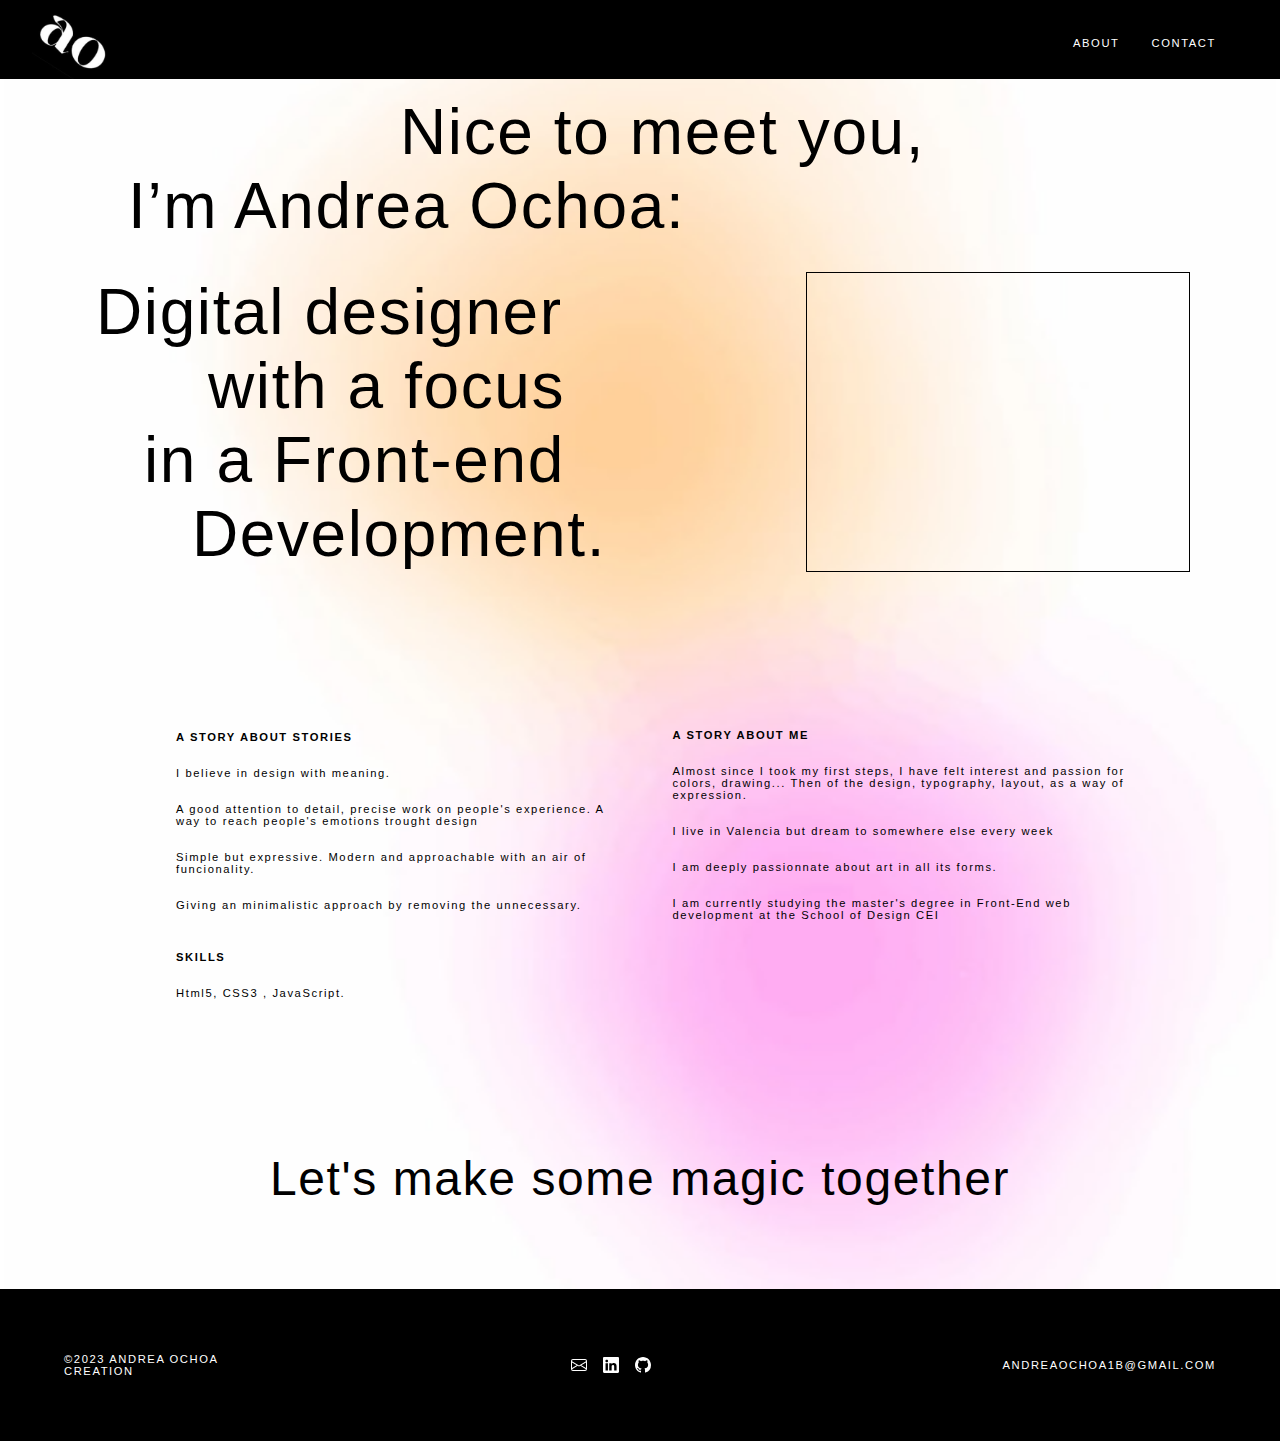
==== about.html @ 0daac9e3 "Initial commit" ====
<!DOCTYPE html>
<html lang="en">

<head>
    <meta charset="UTF-8">
    <meta name="viewport" content="width=device-width, initial-scale=1.0">
    <link href="https://fonts.cdnfonts.com/css/harmond-font-family" rel="stylesheet">
    <link href="https://fonts.cdnfonts.com/css/futura-std-4" rel="stylesheet">
    <link rel="stylesheet" href="css/about.css">
    <title>About</title>
</head>

<body>
    <header class="header">
        <span class="header__span">
            <a class="header__a" href="http://127.0.0.1:5500/index.html" title="Ir a inicio">
                <img class="header__img" src="assets/logo_ao.jpg" alt="Logo">
            </a>
        </span>
        <nav class="header__nav">
            <ul class="header__ul">
                <li class="header__li">
                    <a class="header__a" href="about.html" title="Ir a about">About</a>
                </li>
                <li class="header__li">
                    <a class="header__a" href="contact.html" title="Ir a contact">Contact</a>
                </li>
            </ul>
        </nav>
    </header>
    <main class="main">
        <div class="hero">
            <div class="hero__wrapper">
                <p class="hero__p">
                    <span class="hero__span">Nice to meet you,</span>
                </p>
                <p class="hero__p">
                    <span class="hero__span">I’m Andrea Ochoa:</span>
                </p>
                <p class="hero__p">
                    <span class="hero__span">Digital designer</span>
                </p>
                <p class="hero__p">
                    <span class="hero__span">with a focus</span>
                </p>
                <p class="hero__p">
                    <span class="hero__span"> in a Front-end</span>
                </p>
                <p class="hero__p">
                    <span class="hero__span">Development.</span>
                </p>
            </div>
            <div class="imagen__portfolio"></div>
            <div class="about">
                <div class="about__left">
                    <h1 class="left__h1">A Story about Stories</h1>
                    <p class="left__p">I believe in design with meaning.</p>
                    <p class="left__p">A good attention to detail, precise work on people's experience. A way to reach people's emotions trought design</p>
                    <p class="left__p">Simple but expressive. Modern and approachable with an air of funcionality.</p>
                    <p class="left__p">Giving an minimalistic approach by removing the unnecessary.</p>
                    <h2 class="left__h2">Skills</h2>
                    <p class="left__p">Html5, CSS3 , JavaScript.</p>
                </div>
                <div class="about__right">
                    <h3 class="right__h3">A Story about me</h3>
                    <p class="right__p">Almost since I took my first steps, I have felt interest and passion for colors, drawing... Then of the design, typography, layout, as a way of expression.</p>
                    <p class="right__p">I live in Valencia but dream to somewhere else every week</p>
                    <p class="right__p">I am deeply passionnate about art in all its forms.</p>
                    <p class="right__p">I am currently studying the master's degree in Front-End web development at the School of Design CEI</p>
                </div>
            </div>
            <a class="contacto__a" href="contact.html" title="Ir a contacto">
                <h4 class="contacto__h4">Let's make some magic together</h4>
            </a>
        </div> 
    </main>
    <footer class="footer">
        <div class="footer__firma">
            <h3>©2023 Andrea Ochoa</h3>
            <span>creation</span>
        </div>
        <div class="footer__rrss">
            <ul class="footer__ul">
                <li class="footer__li">
                    <a href="" class="footer__a">
                        <svg class="footer__svg" xmlns="http://www.w3.org/2000/svg" width="16" height="16" fill="currentColor"  viewBox="0 0 16 16">
                            <path d="M0 4a2 2 0 0 1 2-2h12a2 2 0 0 1 2 2v8a2 2 0 0 1-2 2H2a2 2 0 0 1-2-2zm2-1a1 1 0 0 0-1 1v.217l7 4.2 7-4.2V4a1 1 0 0 0-1-1zm13 2.383-4.708 2.825L15 11.105zm-.034 6.876-5.64-3.471L8 9.583l-1.326-.795-5.64 3.47A1 1 0 0 0 2 13h12a1 1 0 0 0 .966-.741M1 11.105l4.708-2.897L1 5.383z"/>
                        </svg>
                    </a>
                </li>
                <li class="footer__li">
                    <a href="" class="footer__a">
                        <svg class="footer__svg" xmlns="http://www.w3.org/2000/svg" width="16" height="16" fill="currentColor" viewBox="0 0 16 16">
                            <path d="M0 1.146C0 .513.526 0 1.175 0h13.65C15.474 0 16 .513 16 1.146v13.708c0 .633-.526 1.146-1.175 1.146H1.175C.526 16 0 15.487 0 14.854V1.146zm4.943 12.248V6.169H2.542v7.225h2.401m-1.2-8.212c.837 0 1.358-.554 1.358-1.248-.015-.709-.52-1.248-1.342-1.248-.822 0-1.359.54-1.359 1.248 0 .694.521 1.248 1.327 1.248h.016zm4.908 8.212V9.359c0-.216.016-.432.08-.586.173-.431.568-.878 1.232-.878.869 0 1.216.662 1.216 1.634v3.865h2.401V9.25c0-2.22-1.184-3.252-2.764-3.252-1.274 0-1.845.7-2.165 1.193v.025h-.016a5.54 5.54 0 0 1 .016-.025V6.169h-2.4c.03.678 0 7.225 0 7.225h2.4"/>
                        </svg>
                    </a>
                </li>
                <li class="footer__li">
                    <a href="" class="footer__a">
                        <svg class="footer__svg" xmlns="http://www.w3.org/2000/svg" width="16" height="16" fill="currentColor" viewBox="0 0 16 16">
                            <path d="M8 0C3.58 0 0 3.58 0 8c0 3.54 2.29 6.53 5.47 7.59.4.07.55-.17.55-.38 0-.19-.01-.82-.01-1.49-2.01.37-2.53-.49-2.69-.94-.09-.23-.48-.94-.82-1.13-.28-.15-.68-.52-.01-.53.63-.01 1.08.58 1.23.82.72 1.21 1.87.87 2.33.66.07-.52.28-.87.51-1.07-1.78-.2-3.64-.89-3.64-3.95 0-.87.31-1.59.82-2.15-.08-.2-.36-1.02.08-2.12 0 0 .67-.21 2.2.82.64-.18 1.32-.27 2-.27.68 0 1.36.09 2 .27 1.53-1.04 2.2-.82 2.2-.82.44 1.1.16 1.92.08 2.12.51.56.82 1.27.82 2.15 0 3.07-1.87 3.75-3.65 3.95.29.25.54.73.54 1.48 0 1.07-.01 1.93-.01 2.2 0 .21.15.46.55.38A8.012 8.012 0 0 0 16 8c0-4.42-3.58-8-8-8"/>
                        </svg>
                    </a>
            </ul>
        </div>
        <div class="footer__contacto">
            <span>andreaochoa1b@gmail.com</span>
        </div>
    </footer>

</body>

</html>
---- css/about.css ----
/* Normalizar / Reset */
*{
    margin:0;
    padding: 0;
    border:0;
    box-sizing: border-box;
}
li{
    list-style: none;
}
html{
    
    font-size: 100%;
}
h1 , h2 , h3 , h4 , h5 , h6 , p , strong{
    font-weight: inherit;
    font-size: inherit;
    font-style: normal;
}
img , svg , picture, video {
    display: block;
    width: 100%;
    max-width: 100%;
}
form , input , button , textarea , select, option{
    font-size: inherit;
    font-family: inherit;
    background-color: transparent;
}
a{
    color:inherit;
    text-decoration: none;
}
body{
    font-family: 'Futura Std', sans-serif;
    font-size: .7rem;
    letter-spacing: .1rem;
}
body::-webkit-scrollbar{
    width: .75rem;
}
body::-webkit-scrollbar-track{
    background-color: rgb(242, 168, 216);
}
body::-webkit-scrollbar-thumb{
    background-color: rgb(226, 100, 182);
    border-radius: 6px;
}
.header{
    width: 100%;
    background-color: black;
    display: flex;
    flex-flow: row nowrap;
    justify-content: space-between;
    align-items: center;

    padding: 0rem 4rem 0 0;
    padding-left: 2rem;
    padding-top: .5rem;
}
.header__img{
    width: 5rem;

}
.header__ul{
    display: flex;
    flex-flow: row nowrap;
    justify-content: center;
    align-items: center;
    gap: 2rem;
    text-transform: uppercase;
    color: white;
}
.hero{
    width: 100%;
    position: relative;

    min-height: 100vh;
    background-image: url(../assets/fondo_luz.jpg);
    background-repeat:repeat;
    background-position: left;
    background-size: cover;
}
.hero__wrapper{
    width: 85%;
    font-family: 'Harmond', sans-serif;
    font-size: 4rem;
    margin: auto;
    padding-top: 1rem;

}
.hero__p{
    overflow: hidden;
    animation: line 1s ease both;
}
.hero__p:nth-child(1){ 
    animation-delay: 0.1s;
    margin-left: 19rem;
}
.hero__p:nth-child(2){
    animation-delay: 0.5s;
    margin-left: 2rem;
}
.hero__p:nth-child(3){
    animation-delay: .9s;
    margin-top: 2rem;
}
.hero__p:nth-child(4){
    animation-delay: 1.3s;
    margin-left: 7rem;
}
.hero__p:nth-child(5){
    animation-delay: 1.7s;
    margin-left: 3rem;
}
.hero__p:nth-child(6){
    animation-delay: 2s;
    margin-left: 6rem;
}
.imagen__portfolio{
    width: 30%;
    min-height: 300px;
    border: 1px solid black;

    position: absolute;
    right: 7%;
    top:16%;

    animation: aparecer 3s ease 1 both;
}
.about{
    width: 80%;
    display: flex;
    flex-flow: row nowrap;
    justify-content: center;
    align-items: center;
    margin: auto;

    padding-top: 3rem;
    gap: 2rem;
}
.about__left{
    width: 50%;
    padding: 1rem;
    padding-top: 6rem;
    padding-left: 3rem;
}
.left__h1{
    text-transform: uppercase;
    font-weight: bold;
    padding: 1rem 0 1.5rem 0;  
}
.left__p{
    padding-bottom: 1.5rem;  
}
.left__h2{
    text-transform: uppercase;
    font-weight: bold;
    padding: 1rem 0 1.5rem 0;
}
.about__right{
    width: 50%;
    padding: 1rem;
    
}
.right__h3{
    text-transform: uppercase;
    font-weight: bold;
    padding: 1rem 0 1.5rem 0;
    
}
.right__p{
    padding-bottom: 1.5rem;     
}
.contacto__a{
    font-family: 'Harmond', sans-serif;
    font-size: 3rem;
    display: flex;
    flex-flow: row nowrap;
    justify-content: center;
    align-items: center;

    padding: 7rem 0 5rem 0;
}
.contacto__h4::after{
    content: '';
    display: block;
    width: 100%;
    height: .1875rem;
    background-color: black;

    transform: scaleX(0);
    transform-origin: bottom right;
    transition: transform 1s ease-out;
}
.contacto__h4:hover::after{
    transform: scaleX(1);
    transform-origin: bottom left;
}
.footer{
    width: 100%;
    background-color: black;
    padding: 4rem;
    color: white;
    text-transform: uppercase;

    display: flex;
    flex-flow: row nowrap;
    justify-content: space-between;
    align-items: center;
}
.footer__ul{
    display: flex;
    flex-flow: row nowrap;
    justify-content: center;
    align-items: center;
    gap: 1rem;
}
.footer__svg{
    width: 1rem;
    height: 1rem;
    
}


@keyframes line{
    from { transform: translateY(100%);
    opacity: 0;}
    to {transform: translateY(0%);
    opacity: 1;}
}
@keyframes aparecer{
    from{ transform: translateX(100%);}
    to{ transform: translatex(0%);}
}
@media ( max-width:1200px){
    .hero__wrapper{
        font-size: 3.5rem;
    }
}
@media ( max-width:1040px){
    .hero__wrapper{
        font-size: 3rem;
    }
}
@media ( max-width:960px){
    .hero__wrapper{
        font-size: 2rem;
    }
}
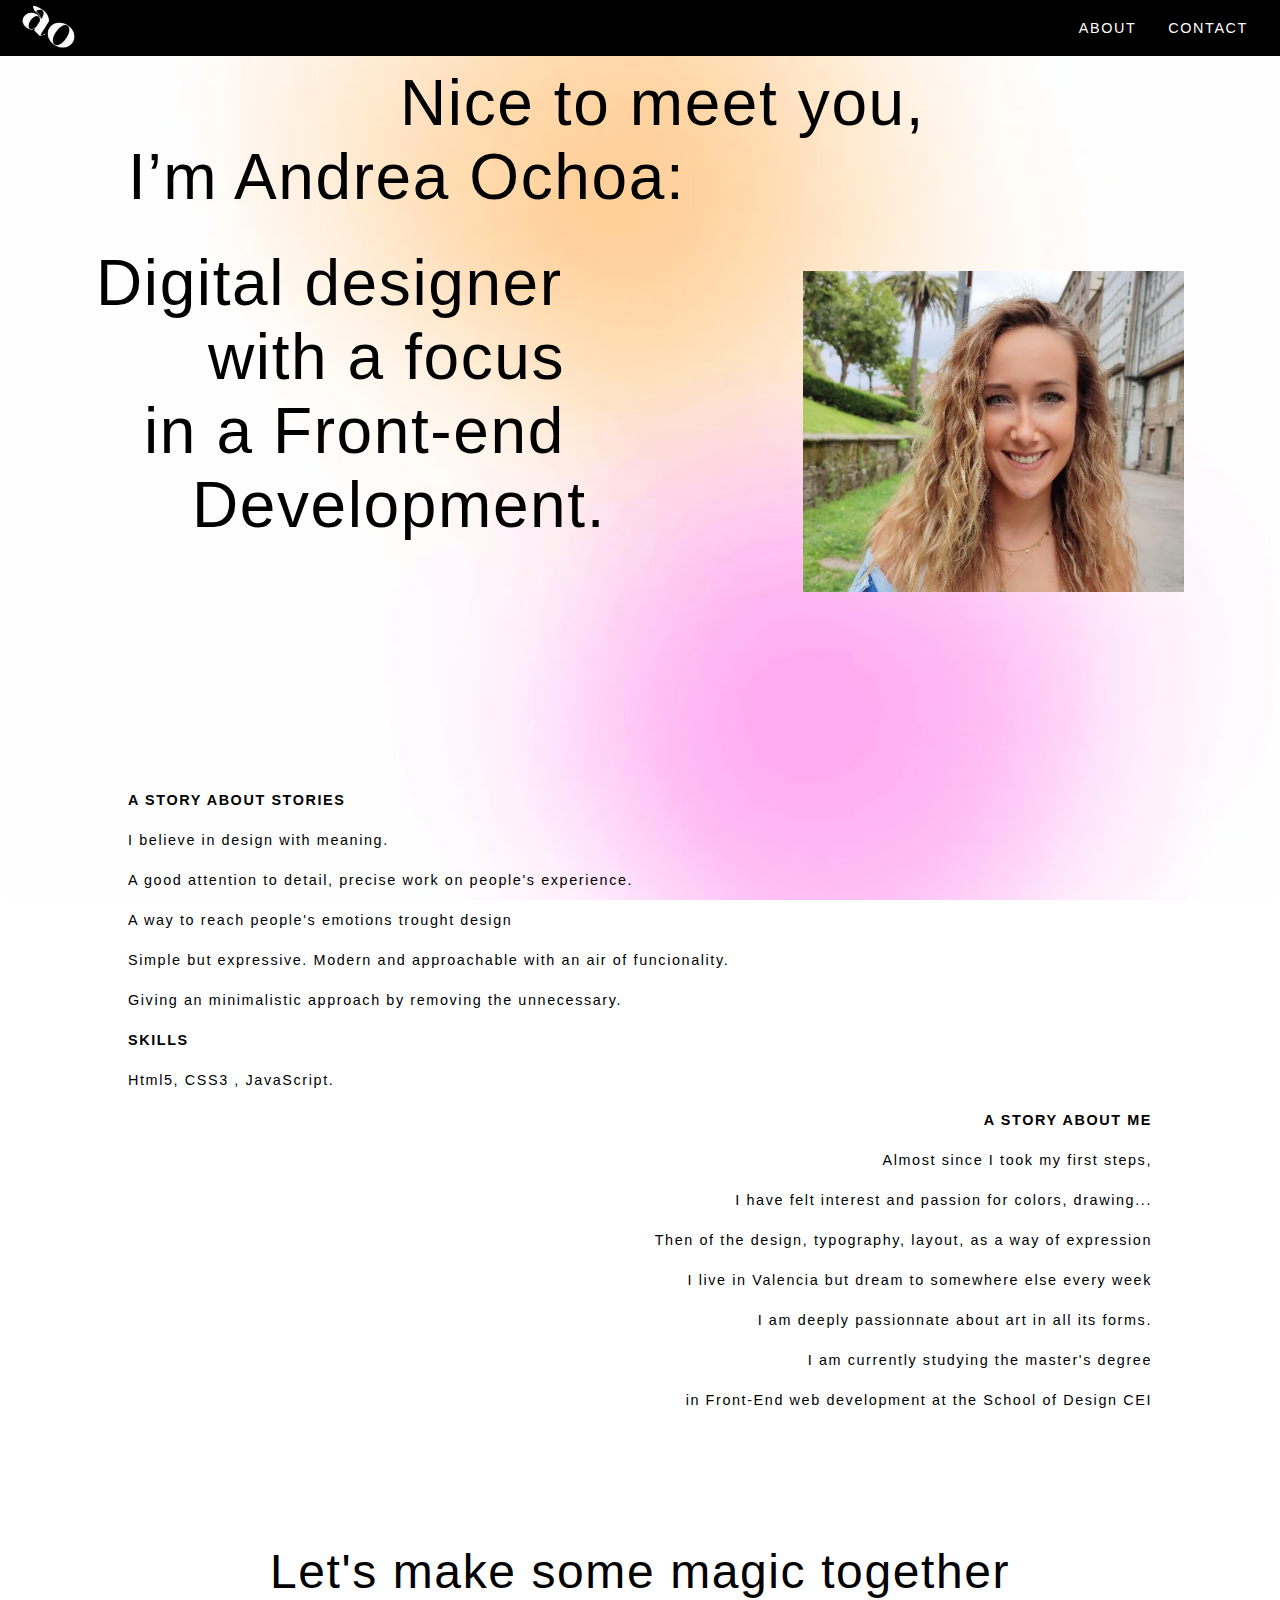
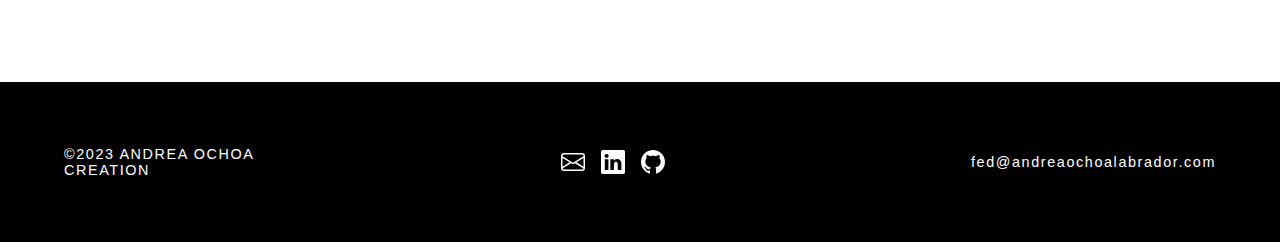
==== commit 6b648d4c: "Portfolio" ====
--- a/about.html
+++ b/about.html
@@ -1,40 +1,48 @@
 <!DOCTYPE html>
 <html lang="en">
-
 <head>
     <meta charset="UTF-8">
     <meta name="viewport" content="width=device-width, initial-scale=1.0">
     <link href="https://fonts.cdnfonts.com/css/harmond-font-family" rel="stylesheet">
     <link href="https://fonts.cdnfonts.com/css/futura-std-4" rel="stylesheet">
     <link rel="stylesheet" href="css/about.css">
+    <link rel="icon" type="image/x-icon" href="assets/favicon.png">
     <title>About</title>
 </head>
-
-<body>
+<!-- Este archivo HTML incluye el contenido de la sección about (sobre mí)
+    Estructura general:
+    * Encabezado y menú de navegación
+    * Contenido principal: presentación, sobre mí
+    * Pie de página
+-->
+    <body>
+    <!-- Encabezado y menú de navegación -->
     <header class="header">
         <span class="header__span">
-            <a class="header__a" href="http://127.0.0.1:5500/index.html" title="Ir a inicio">
+            <a class="header__a" href="index.html" title="Go to home">
                 <img class="header__img" src="assets/logo_ao.jpg" alt="Logo">
             </a>
         </span>
         <nav class="header__nav">
             <ul class="header__ul">
                 <li class="header__li">
-                    <a class="header__a" href="about.html" title="Ir a about">About</a>
+                    <a class="header__a" href="about.html" title="Go to about">About</a>
                 </li>
                 <li class="header__li">
-                    <a class="header__a" href="contact.html" title="Ir a contact">Contact</a>
+                    <a class="header__a" href="contact.html" title="Go to contact">Contact</a>
                 </li>
             </ul>
         </nav>
     </header>
+    <!-- Contenido principal 
+        Drescripción: presentación -->
     <main class="main">
         <div class="hero">
             <div class="hero__wrapper">
                 <p class="hero__p">
                     <span class="hero__span">Nice to meet you,</span>
                 </p>
-                <p class="hero__p">
+                <p class="hero__p andrea">
                     <span class="hero__span">I’m Andrea Ochoa:</span>
                 </p>
                 <p class="hero__p">
@@ -44,18 +52,22 @@
                     <span class="hero__span">with a focus</span>
                 </p>
                 <p class="hero__p">
-                    <span class="hero__span"> in a Front-end</span>
+                    <span class="hero__span">in a Front-end</span>
                 </p>
                 <p class="hero__p">
                     <span class="hero__span">Development.</span>
                 </p>
+                <div class="imagen__portfolio">
+                    <img src="assets/andrea.jpg" alt="Andrea" class="portfolio__img">
+                </div>
             </div>
-            <div class="imagen__portfolio"></div>
+            <!-- Sección sobre mí: -->
             <div class="about">
                 <div class="about__left">
                     <h1 class="left__h1">A Story about Stories</h1>
                     <p class="left__p">I believe in design with meaning.</p>
-                    <p class="left__p">A good attention to detail, precise work on people's experience. A way to reach people's emotions trought design</p>
+                    <p class="left__p">A good attention to detail, precise work on people's experience.</p>
+                    <p class="left__p">A way to reach people's emotions trought design</p>
                     <p class="left__p">Simple but expressive. Modern and approachable with an air of funcionality.</p>
                     <p class="left__p">Giving an minimalistic approach by removing the unnecessary.</p>
                     <h2 class="left__h2">Skills</h2>
@@ -63,40 +75,45 @@
                 </div>
                 <div class="about__right">
                     <h3 class="right__h3">A Story about me</h3>
-                    <p class="right__p">Almost since I took my first steps, I have felt interest and passion for colors, drawing... Then of the design, typography, layout, as a way of expression.</p>
+                    <p class="right__p">Almost since I took my first steps,</p>
+                    <p class="right__p">I have felt interest and passion for colors, drawing...</p>
+                    <p class="right__p">Then of the design, typography, layout, as a way of expression</p>
                     <p class="right__p">I live in Valencia but dream to somewhere else every week</p>
                     <p class="right__p">I am deeply passionnate about art in all its forms.</p>
-                    <p class="right__p">I am currently studying the master's degree in Front-End web development at the School of Design CEI</p>
+                    <p class="right__p">I am currently studying the master's degree</p>
+                    <p class="right__p">in Front-End web development at the School of Design CEI</p>
                 </div>
             </div>
-            <a class="contacto__a" href="contact.html" title="Ir a contacto">
+            <!-- Acceder a la sección de contacto -->
+            <a class="contacto__a" href="contact.html" title="Go to contact">
                 <h4 class="contacto__h4">Let's make some magic together</h4>
             </a>
         </div> 
     </main>
+    <!-- Pie de página -->
     <footer class="footer">
         <div class="footer__firma">
-            <h3>©2023 Andrea Ochoa</h3>
-            <span>creation</span>
+            <h3 class="footer__h3">©2023 Andrea Ochoa</h3>
+            <span class="footer__span">creation</span>
         </div>
         <div class="footer__rrss">
             <ul class="footer__ul">
                 <li class="footer__li">
-                    <a href="" class="footer__a">
+                    <a class="footer__a" href="mailto:fed@andreaochoalabrador.com" title="Go to email">
                         <svg class="footer__svg" xmlns="http://www.w3.org/2000/svg" width="16" height="16" fill="currentColor"  viewBox="0 0 16 16">
                             <path d="M0 4a2 2 0 0 1 2-2h12a2 2 0 0 1 2 2v8a2 2 0 0 1-2 2H2a2 2 0 0 1-2-2zm2-1a1 1 0 0 0-1 1v.217l7 4.2 7-4.2V4a1 1 0 0 0-1-1zm13 2.383-4.708 2.825L15 11.105zm-.034 6.876-5.64-3.471L8 9.583l-1.326-.795-5.64 3.47A1 1 0 0 0 2 13h12a1 1 0 0 0 .966-.741M1 11.105l4.708-2.897L1 5.383z"/>
                         </svg>
                     </a>
                 </li>
                 <li class="footer__li">
-                    <a href="" class="footer__a">
+                    <a class="footer__a" href="https://www.linkedin.com/in/andrea-o-61608024a/"  title="Linkedin" target="_blank" rel="noopener noreferrer">
                         <svg class="footer__svg" xmlns="http://www.w3.org/2000/svg" width="16" height="16" fill="currentColor" viewBox="0 0 16 16">
                             <path d="M0 1.146C0 .513.526 0 1.175 0h13.65C15.474 0 16 .513 16 1.146v13.708c0 .633-.526 1.146-1.175 1.146H1.175C.526 16 0 15.487 0 14.854V1.146zm4.943 12.248V6.169H2.542v7.225h2.401m-1.2-8.212c.837 0 1.358-.554 1.358-1.248-.015-.709-.52-1.248-1.342-1.248-.822 0-1.359.54-1.359 1.248 0 .694.521 1.248 1.327 1.248h.016zm4.908 8.212V9.359c0-.216.016-.432.08-.586.173-.431.568-.878 1.232-.878.869 0 1.216.662 1.216 1.634v3.865h2.401V9.25c0-2.22-1.184-3.252-2.764-3.252-1.274 0-1.845.7-2.165 1.193v.025h-.016a5.54 5.54 0 0 1 .016-.025V6.169h-2.4c.03.678 0 7.225 0 7.225h2.4"/>
                         </svg>
                     </a>
                 </li>
                 <li class="footer__li">
-                    <a href="" class="footer__a">
+                    <a class="footer__a" href="https://github.com/anocla"  title="Github" target="_blank" rel="noopener noreferrer">
                         <svg class="footer__svg" xmlns="http://www.w3.org/2000/svg" width="16" height="16" fill="currentColor" viewBox="0 0 16 16">
                             <path d="M8 0C3.58 0 0 3.58 0 8c0 3.54 2.29 6.53 5.47 7.59.4.07.55-.17.55-.38 0-.19-.01-.82-.01-1.49-2.01.37-2.53-.49-2.69-.94-.09-.23-.48-.94-.82-1.13-.28-.15-.68-.52-.01-.53.63-.01 1.08.58 1.23.82.72 1.21 1.87.87 2.33.66.07-.52.28-.87.51-1.07-1.78-.2-3.64-.89-3.64-3.95 0-.87.31-1.59.82-2.15-.08-.2-.36-1.02.08-2.12 0 0 .67-.21 2.2.82.64-.18 1.32-.27 2-.27.68 0 1.36.09 2 .27 1.53-1.04 2.2-.82 2.2-.82.44 1.1.16 1.92.08 2.12.51.56.82 1.27.82 2.15 0 3.07-1.87 3.75-3.65 3.95.29.25.54.73.54 1.48 0 1.07-.01 1.93-.01 2.2 0 .21.15.46.55.38A8.012 8.012 0 0 0 16 8c0-4.42-3.58-8-8-8"/>
                         </svg>
@@ -104,7 +121,7 @@
             </ul>
         </div>
         <div class="footer__contacto">
-            <span>andreaochoa1b@gmail.com</span>
+            <span>fed@andreaochoalabrador.com</span>
         </div>
     </footer>
 
--- a/css/about.css
+++ b/css/about.css
@@ -1,3 +1,17 @@
+/* DESCRIPCIÓN: Este archivo contiene el CSS de toda la sección about organizado por segmentos.
+Cada segmento está estrucutrado de la siguiente manera /*---- SEGMENTO ----*/
+
+/* Segmentos que incluye:
+* Reset
+* Header
+* Contenido principal: presentación, sobre mí
+* Footer
+* Responsive
+* @keyframes
+*/
+
+
+
 /* Normalizar / Reset */
 *{
     margin:0;
@@ -5,35 +19,42 @@
     border:0;
     box-sizing: border-box;
 }
+/* Quitamos los puntos de los <li> */
 li{
     list-style: none;
 }
+/* Configuramos anclas suaves */
 html{
-    
+    scroll-behavior: smooth;
     font-size: 100%;
 }
+/* Desactivamos estilos por defecto de las principales etiquetas de texto */
 h1 , h2 , h3 , h4 , h5 , h6 , p , strong{
     font-weight: inherit;
     font-size: inherit;
     font-style: normal;
 }
+/* Evitamos problemas con las imagenes */
 img , svg , picture, video {
     display: block;
     width: 100%;
     max-width: 100%;
 }
+/* Nivelamos problemas de tipografías, svg y colocación de formularios */
 form , input , button , textarea , select, option{
     font-size: inherit;
     font-family: inherit;
     background-color: transparent;
 }
+/* Reseteamos los enlaces para funcionar como cajas... */
 a{
     color:inherit;
     text-decoration: none;
 }
+/* Establecemos la tipografía de toda la web */
 body{
     font-family: 'Futura Std', sans-serif;
-    font-size: .7rem;
+    font-size: .9rem;
     letter-spacing: .1rem;
 }
 body::-webkit-scrollbar{
@@ -46,6 +67,7 @@
     background-color: rgb(226, 100, 182);
     border-radius: 6px;
 }
+/* ENCABEZADO */
 .header{
     width: 100%;
     background-color: black;
@@ -54,13 +76,17 @@
     justify-content: space-between;
     align-items: center;
 
-    padding: 0rem 4rem 0 0;
-    padding-left: 2rem;
-    padding-top: .5rem;
-}
+    padding: 0rem 2rem 0 0;
+    padding-left: 1rem;
+
+    position: fixed;
+    top: 0;
+    z-index: 1;
+}
+
 .header__img{
-    width: 5rem;
-
+    width: 4rem;
+    animation: line 2s ease 1;
 }
 .header__ul{
     display: flex;
@@ -70,35 +96,60 @@
     gap: 2rem;
     text-transform: uppercase;
     color: white;
-}
+
+    animation: line 2s ease 1;
+}
+.header__li::after{
+    content: '';
+    display: block;
+    width: 100%;
+    height: .05rem;
+    background-color: white;
+
+    transform: scaleX(0);
+    transform-origin: bottom right;
+    transition: transform .5s ease-out;
+}
+.header__li:hover::after{
+    transform: scaleX(1);
+    transform-origin: bottom left;
+}
+
+/* Contenido principal: imagen de fondo con 'background-image' */
 .hero{
     width: 100%;
-    position: relative;
+    margin-top: 3.125rem;
 
     min-height: 100vh;
     background-image: url(../assets/fondo_luz.jpg);
     background-repeat:repeat;
-    background-position: left;
+    background-position: center;
     background-size: cover;
+    background-attachment: fixed;
 }
 .hero__wrapper{
     width: 85%;
+    min-height: 70vh;
     font-family: 'Harmond', sans-serif;
     font-size: 4rem;
     margin: auto;
     padding-top: 1rem;
 
+    position: relative;
 }
 .hero__p{
     overflow: hidden;
-    animation: line 1s ease both;
-}
+    animation: fadeIn 1s ease both;
+}
+/* Utilizamos pseudo-clase como nth-child combinados con animation 'fadeIn' y @keyframe 
+    de manera que, como en el caso anterior, cada letra de .h2__span aparezca en un momento determinado en la posición indicada*/
+
 .hero__p:nth-child(1){ 
-    animation-delay: 0.1s;
+    animation-delay: .1s;
     margin-left: 19rem;
 }
 .hero__p:nth-child(2){
-    animation-delay: 0.5s;
+    animation-delay: .5s;
     margin-left: 2rem;
 }
 .hero__p:nth-child(3){
@@ -114,64 +165,62 @@
     margin-left: 3rem;
 }
 .hero__p:nth-child(6){
-    animation-delay: 2s;
+    animation-delay: 2.1s;
     margin-left: 6rem;
 }
+
 .imagen__portfolio{
-    width: 30%;
-    min-height: 300px;
-    border: 1px solid black;
-
+    width: 35%;
+    /* min-height: 60%; */
+    /* border: 1px solid black; */
     position: absolute;
-    right: 7%;
-    top:16%;
-
-    animation: aparecer 3s ease 1 both;
-}
+    top: 35%;
+    left: 65%;
+    
+    animation: aparecer 4s ease 1 both;
+}
+.portfolio__img{
+    object-fit: cover;
+}
+/* SECCIÓN SOBRE MÍ */
 .about{
     width: 80%;
-    display: flex;
-    flex-flow: row nowrap;
-    justify-content: center;
-    align-items: center;
+
     margin: auto;
-
-    padding-top: 3rem;
-    gap: 2rem;
+    padding: 7rem 0 0 0;
+    font-size: .9rem;
+
 }
 .about__left{
-    width: 50%;
-    padding: 1rem;
-    padding-top: 6rem;
-    padding-left: 3rem;
+    width: 100%;
 }
 .left__h1{
     text-transform: uppercase;
     font-weight: bold;
-    padding: 1rem 0 1.5rem 0;  
+    padding: 0 0 1.5rem 0;  
 }
 .left__p{
-    padding-bottom: 1.5rem;  
+    padding: 0 0 1.5rem 0;  
 }
 .left__h2{
     text-transform: uppercase;
     font-weight: bold;
-    padding: 1rem 0 1.5rem 0;
+    padding: 0 0 1.5rem 0;
 }
 .about__right{
-    width: 50%;
-    padding: 1rem;
-    
+    width: 100%;
+    align-content: end;
+    text-align: right;
 }
 .right__h3{
     text-transform: uppercase;
     font-weight: bold;
-    padding: 1rem 0 1.5rem 0;
-    
+    padding: 0rem 0 1.5rem 0;
 }
 .right__p{
-    padding-bottom: 1.5rem;     
-}
+    padding: 0 0 1.5rem 0;     
+}
+/* ACCEDER A LA SECCIÓN CONTACTO */
 .contacto__a{
     font-family: 'Harmond', sans-serif;
     font-size: 3rem;
@@ -182,6 +231,7 @@
 
     padding: 7rem 0 5rem 0;
 }
+
 .contacto__h4::after{
     content: '';
     display: block;
@@ -202,12 +252,14 @@
     background-color: black;
     padding: 4rem;
     color: white;
-    text-transform: uppercase;
 
     display: flex;
     flex-flow: row nowrap;
     justify-content: space-between;
     align-items: center;
+}
+.footer__firma{
+    text-transform: uppercase;
 }
 .footer__ul{
     display: flex;
@@ -217,34 +269,221 @@
     gap: 1rem;
 }
 .footer__svg{
-    width: 1rem;
-    height: 1rem;
-    
-}
-
-
+    width: 1.5rem;
+    height: 1.5rem;
+}
+
+
+/* RESPONSIVE */
+
+@media ( max-width:1200px){
+    .hero__wrapper{
+        font-size: 3.5rem;
+    }
+}
+@media ( max-width:1040px){
+    .hero__wrapper{
+        font-size: 3rem;
+    }
+}
+@media ( max-width:968px){
+    .hero__wrapper{
+        font-size: 2.6rem;
+    }
+    .contacto__a{
+        font-size: 2rem;
+    }
+}
+@media ( max-width:865px){
+    .hero__p:nth-child(1){
+        margin-left: 10rem;
+    }
+    .hero__p:nth-child(2){
+        margin-right: 7rem;
+    }
+}
+@media ( max-width:768px){
+    .hero__wrapper{
+        width: 100%;
+        font-size: 2.3rem;
+    }
+    .hero__p:nth-child(1){ 
+        margin-left: 9rem;
+    }
+
+    .hero__p:nth-child(2){
+        margin-left: .3rem;
+    }
+    .hero__p:nth-child(3){
+        margin-left: 3rem;
+    }
+    .hero__p:nth-child(4){
+        margin-left: 18rem;
+    }
+    .hero__p:nth-child(5){
+        margin-left: 2rem;
+    }
+    .hero__p:nth-child(6){
+        margin-left: 9rem;
+    }
+    .imagen__portfolio{
+        width: 65%;
+        position: absolute;
+        top: 110%;
+        left: 20%;
+    }
+    .about{
+        padding: 30rem 0 0 0;
+    }
+
+    .footer{
+        display: flex;
+        flex-flow: column;
+        justify-content: center;
+        align-items: center;
+    }
+    .footer__ul{
+        padding-left: 0;
+        padding-top: 2rem;
+        gap: .5rem;
+    }
+    .footer__span{
+        margin-left: 3rem;
+    }
+    .footer__contacto{
+        display: none;
+    }
+    .contacto__a{
+        font-size: 1.9rem;
+    }
+}
+@media (max-width: 600px){
+    .header{
+        padding: .5rem 2rem 0 0;
+        padding-left: 1rem;
+    }
+    .header__img{
+        width: 3rem;
+    }
+    .hero__wrapper{
+        width: 100%;
+        font-size: 2rem;
+    }
+    .hero__p:nth-child(1){
+        margin-left: 7rem;
+    }
+    .hero__p:nth-child(2){
+        margin-left: 4rem;
+    }
+    .andrea{
+        font-size: 1.7rem;
+    }
+    .hero__p:nth-child(3){
+        margin-left: 3rem;
+    }
+    .hero__p:nth-child(4){
+        margin-left: 11rem;
+    }
+    .hero__p:nth-child(5){
+        margin-left: 3rem;
+    }
+    .hero__p:nth-child(6){
+        margin-left: 9rem;
+    }
+    .imagen__portfolio{
+        width: 70%;
+        position: absolute;
+        left: 16%;
+        top: 80%;
+    }
+    .about{
+        padding: 20rem 0 0 0;
+    }
+    .contacto__a{
+        font-size: 1.5rem;
+    }
+}
+@media (max-width:480px){
+    .header{
+        padding: .5rem 2rem 0 0;
+        padding-left: 1rem;
+    }
+    .header__img{
+        width: 3rem;
+    }
+    .hero__wrapper{
+        width: 100%;
+        font-size: 1.5rem;
+    }
+    .andrea{
+        font-size: 1.5rem;
+    }
+    .hero__p:nth-child(1){
+        margin-left: 7rem;
+    }
+    .hero__p:nth-child(2){
+        margin-left: 1rem;
+    }
+    .hero__p:nth-child(3){
+        margin-left: 3rem;
+    }
+    .hero__p:nth-child(4){
+        margin-left: 10rem;
+    }
+    .hero__p:nth-child(5){
+        margin-left: 3rem;
+    }
+    .hero__p:nth-child(6){
+        margin-left: 9rem;
+    }
+    .imagen__portfolio{
+        width: 70%;
+        position: absolute;
+        left: 14%;
+        top: 55%;
+    }
+    .about{
+        display: flex;
+        flex-flow: column;
+        justify-content: center;
+        align-items: center;
+        padding: 2rem 0 0 0;
+    }
+    .about__left{
+        width: 90%;
+    }
+    .about__right{
+        width: 90%;
+        padding: 2rem 0 0 0;
+    }
+    .contacto__a{
+        font-size: 1.1rem;
+    }
+    .footer__ul{
+        gap: 1rem;
+    }
+    .footer__svg{
+        width: 2rem;
+        height: 2rem;
+    }
+}
+/* Establecemos @keyframe: secuencia de animación que 
+debe ser alcanzado por determinados puntos durante la animación */
 @keyframes line{
-    from { transform: translateY(100%);
+    0% {transform: translateX(100%);
+        opacity: 0;}
+    100% {transform: translateX(0%);
+        opacity: 1;}
+}
+@keyframes fadeIn {
+    0% { transform: translateY(100%);
     opacity: 0;}
-    to {transform: translateY(0%);
+    100% {transform: translateY(0%);
     opacity: 1;}
 }
 @keyframes aparecer{
-    from{ transform: translateX(100%);}
-    to{ transform: translatex(0%);}
-}
-@media ( max-width:1200px){
-    .hero__wrapper{
-        font-size: 3.5rem;
-    }
-}
-@media ( max-width:1040px){
-    .hero__wrapper{
-        font-size: 3rem;
-    }
-}
-@media ( max-width:960px){
-    .hero__wrapper{
-        font-size: 2rem;
-    }
+    0% { transform: translateY(100%);
+    opacity: 0;}
+    100% { transform: translateY(0%);
+    opacity: 1;}
 }